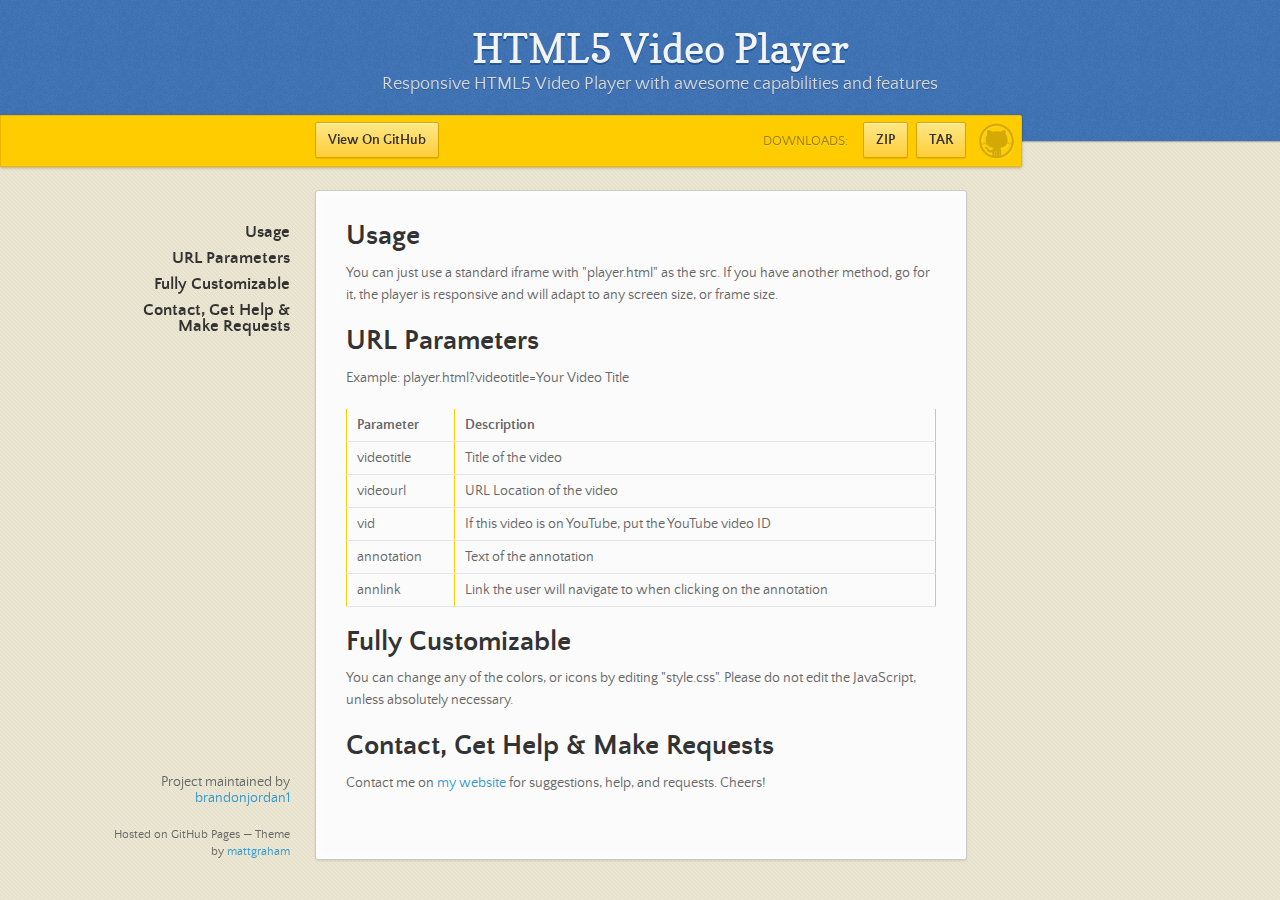
==== index.html @ 50d64924 "Create gh-pages branch via GitHub" ====
<!doctype html>
<html>
  <head>
    <meta charset="utf-8">
    <meta http-equiv="X-UA-Compatible" content="chrome=1">
    <title>HTML5 Video Player by brandonjordan1</title>
    <link rel="stylesheet" href="stylesheets/styles.css">
    <link rel="stylesheet" href="stylesheets/pygment_trac.css">
    <script src="https://ajax.googleapis.com/ajax/libs/jquery/1.7.1/jquery.min.js"></script>
    <script src="javascripts/main.js"></script>
    <!--[if lt IE 9]>
      <script src="//html5shiv.googlecode.com/svn/trunk/html5.js"></script>
    <![endif]-->
    <meta name="viewport" content="width=device-width, initial-scale=1, user-scalable=no">

  </head>
  <body>

      <header>
        <h1>HTML5 Video Player</h1>
        <p>Responsive HTML5 Video Player with awesome capabilities and features</p>
      </header>

      <div id="banner">
        <span id="logo"></span>

        <a href="https://github.com/brandonjordan1/HTML5-Video-Player" class="button fork"><strong>View On GitHub</strong></a>
        <div class="downloads">
          <span>Downloads:</span>
          <ul>
            <li><a href="https://github.com/brandonjordan1/HTML5-Video-Player/zipball/master" class="button">ZIP</a></li>
            <li><a href="https://github.com/brandonjordan1/HTML5-Video-Player/tarball/master" class="button">TAR</a></li>
          </ul>
        </div>
      </div><!-- end banner -->

    <div class="wrapper">
      <nav>
        <ul></ul>
      </nav>
      <section>
        <h1>
<a name="usage" class="anchor" href="#usage"><span class="octicon octicon-link"></span></a>Usage</h1>

<p>You can just use a standard iframe with "player.html" as the src. If you have another method, go for it, the player is responsive and will adapt to any screen size, or frame size.</p>

<h1>
<a name="url-parameters" class="anchor" href="#url-parameters"><span class="octicon octicon-link"></span></a>URL Parameters</h1>

<p>Example: player.html?videotitle=Your Video Title</p>

<table>
<tr>
<td><b>Parameter</b></td>
<td><b>Description</b></td>
</tr>
<tr>
<td>videotitle</td>
<td>Title of the video</td>
</tr>
<tr>
<td>videourl</td>
<td>URL Location of the video</td>
</tr>
<tr>
<td>vid</td>
<td>If this video is on YouTube, put the YouTube video ID</td>
</tr>
<tr>
<td>annotation</td>
<td>Text of the annotation</td>
</tr>
<tr>
<td>annlink</td>
<td>Link the user will navigate to when clicking on the annotation</td>
</tr>
</table><h1>
<a name="fully-customizable" class="anchor" href="#fully-customizable"><span class="octicon octicon-link"></span></a>Fully Customizable</h1>

<p>You can change any of the colors, or icons by editing "style.css". Please do not edit the JavaScript, unless absolutely necessary.</p>

<h1>
<a name="contact-get-help--make-requests" class="anchor" href="#contact-get-help--make-requests"><span class="octicon octicon-link"></span></a>Contact, Get Help &amp; Make Requests</h1>

<p>Contact me on <a href="http://brandon-jordan.weebly.com/contact-me" target="_blank">my website</a> for suggestions, help, and requests. Cheers!</p>
      </section>
      <footer>
        <p>Project maintained by <a href="https://github.com/brandonjordan1">brandonjordan1</a></p>
        <p><small>Hosted on GitHub Pages &mdash; Theme by <a href="https://twitter.com/michigangraham">mattgraham</a></small></p>
      </footer>
    </div>
    <!--[if !IE]><script>fixScale(document);</script><![endif]-->
    
  </body>
</html>
---- stylesheets/styles.css ----
/*
Leap Day for GitHub Pages
by Matt Graham
*/
@font-face {
  font-family: 'Quattrocento Sans';
  src: url("../fonts/quattrocentosans-bold-webfont.eot");
  src: url("../fonts/quattrocentosans-bold-webfont.eot?#iefix") format("embedded-opentype"), url("../fonts/quattrocentosans-bold-webfont.woff") format("woff"), url("../fonts/quattrocentosans-bold-webfont.ttf") format("truetype"), url("../fonts/quattrocentosans-bold-webfont.svg#QuattrocentoSansBold") format("svg");
  font-weight: bold;
  font-style: normal;
}

@font-face {
  font-family: 'Quattrocento Sans';
  src: url("../fonts/quattrocentosans-bolditalic-webfont.eot");
  src: url("../fonts/quattrocentosans-bolditalic-webfont.eot?#iefix") format("embedded-opentype"), url("../fonts/quattrocentosans-bolditalic-webfont.woff") format("woff"), url("../fonts/quattrocentosans-bolditalic-webfont.ttf") format("truetype"), url("../fonts/quattrocentosans-bolditalic-webfont.svg#QuattrocentoSansBoldItalic") format("svg");
  font-weight: bold;
  font-style: italic;
}

@font-face {
  font-family: 'Quattrocento Sans';
  src: url("../fonts/quattrocentosans-italic-webfont.eot");
  src: url("../fonts/quattrocentosans-italic-webfont.eot?#iefix") format("embedded-opentype"), url("../fonts/quattrocentosans-italic-webfont.woff") format("woff"), url("../fonts/quattrocentosans-italic-webfont.ttf") format("truetype"), url("../fonts/quattrocentosans-italic-webfont.svg#QuattrocentoSansItalic") format("svg");
  font-weight: normal;
  font-style: italic;
}

@font-face {
  font-family: 'Quattrocento Sans';
  src: url("../fonts/quattrocentosans-regular-webfont.eot");
  src: url("../fonts/quattrocentosans-regular-webfont.eot?#iefix") format("embedded-opentype"), url("../fonts/quattrocentosans-regular-webfont.woff") format("woff"), url("../fonts/quattrocentosans-regular-webfont.ttf") format("truetype"), url("../fonts/quattrocentosans-regular-webfont.svg#QuattrocentoSansRegular") format("svg");
  font-weight: normal;
  font-style: normal;
}

@font-face {
  font-family: 'Copse';
  src: url("../fonts/copse-regular-webfont.eot");
  src: url("../fonts/copse-regular-webfont.eot?#iefix") format("embedded-opentype"), url("../fonts/copse-regular-webfont.woff") format("woff"), url("../fonts/copse-regular-webfont.ttf") format("truetype"), url("../fonts/copse-regular-webfont.svg#CopseRegular") format("svg");
  font-weight: normal;
  font-style: normal;
}

/* normalize.css 2012-02-07T12:37 UTC - http://github.com/necolas/normalize.css */
/* =============================================================================
   HTML5 display definitions
   ========================================================================== */
/*
 * Corrects block display not defined in IE6/7/8/9 & FF3
 */
article,
aside,
details,
figcaption,
figure,
footer,
header,
hgroup,
nav,
section,
summary {
  display: block;
}

/*
 * Corrects inline-block display not defined in IE6/7/8/9 & FF3
 */
audio,
canvas,
video {
  display: inline-block;
  *display: inline;
  *zoom: 1;
}

/*
 * Prevents modern browsers from displaying 'audio' without controls
 */
audio:not([controls]) {
  display: none;
}

/*
 * Addresses styling for 'hidden' attribute not present in IE7/8/9, FF3, S4
 * Known issue: no IE6 support
 */
[hidden] {
  display: none;
}

/* =============================================================================
   Base
   ========================================================================== */
/*
 * 1. Corrects text resizing oddly in IE6/7 when body font-size is set using em units
 *    http://clagnut.com/blog/348/#c790
 * 2. Prevents iOS text size adjust after orientation change, without disabling user zoom
 *    www.456bereastreet.com/archive/201012/controlling_text_size_in_safari_for_ios_without_disabling_user_zoom/
 */
html {
  font-size: 100%;
  /* 1 */
  -webkit-text-size-adjust: 100%;
  /* 2 */
  -ms-text-size-adjust: 100%;
  /* 2 */
}

/*
 * Addresses font-family inconsistency between 'textarea' and other form elements.
 */
html,
button,
input,
select,
textarea {
  font-family: sans-serif;
}

/*
 * Addresses margins handled incorrectly in IE6/7
 */
body {
  margin: 0;
}

/* =============================================================================
   Links
   ========================================================================== */
/*
 * Addresses outline displayed oddly in Chrome
 */
a:focus {
  outline: thin dotted;
}

/*
 * Improves readability when focused and also mouse hovered in all browsers
 * people.opera.com/patrickl/experiments/keyboard/test
 */
a:hover,
a:active {
  outline: 0;
}

/* =============================================================================
   Typography
   ========================================================================== */
/*
 * Addresses font sizes and margins set differently in IE6/7
 * Addresses font sizes within 'section' and 'article' in FF4+, Chrome, S5
 */
h1 {
  font-size: 2em;
  margin: 0.67em 0;
}

h2 {
  font-size: 1.5em;
  margin: 0.83em 0;
}

h3 {
  font-size: 1.17em;
  margin: 1em 0;
}

h4 {
  font-size: 1em;
  margin: 1.33em 0;
}

h5 {
  font-size: 0.83em;
  margin: 1.67em 0;
}

h6 {
  font-size: 0.75em;
  margin: 2.33em 0;
}

/*
 * Addresses styling not present in IE7/8/9, S5, Chrome
 */
abbr[title] {
  border-bottom: 1px dotted;
}

/*
 * Addresses style set to 'bolder' in FF3+, S4/5, Chrome
*/
b,
strong {
  font-weight: bold;
}

blockquote {
  margin: 1em 40px;
}

/*
 * Addresses styling not present in S5, Chrome
 */
dfn {
  font-style: italic;
}

/*
 * Addresses styling not present in IE6/7/8/9
 */
mark {
  background: #ff0;
  color: #000;
}

/*
 * Addresses margins set differently in IE6/7
 */
p,
pre {
  margin: 1em 0;
}

/*
 * Corrects font family set oddly in IE6, S4/5, Chrome
 * en.wikipedia.org/wiki/User:Davidgothberg/Test59
 */
pre,
code,
kbd,
samp {
  font-family: monospace, serif;
  _font-family: 'courier new', monospace;
  font-size: 1em;
}

/*
 * 1. Addresses CSS quotes not supported in IE6/7
 * 2. Addresses quote property not supported in S4
 */
/* 1 */
q {
  quotes: none;
}

/* 2 */
q:before,
q:after {
  content: '';
  content: none;
}

small {
  font-size: 75%;
}

/*
 * Prevents sub and sup affecting line-height in all browsers
 * gist.github.com/413930
 */
sub,
sup {
  font-size: 75%;
  line-height: 0;
  position: relative;
  vertical-align: baseline;
}

sup {
  top: -0.5em;
}

sub {
  bottom: -0.25em;
}

/* =============================================================================
   Lists
   ========================================================================== */
/*
 * Addresses margins set differently in IE6/7
 */
dl,
menu,
ol,
ul {
  margin: 1em 0;
}

dd {
  margin: 0 0 0 40px;
}

/*
 * Addresses paddings set differently in IE6/7
 */
menu,
ol,
ul {
  padding: 0 0 0 40px;
}

/*
 * Corrects list images handled incorrectly in IE7
 */
nav ul,
nav ol {
  list-style: none;
  list-style-image: none;
}

/* =============================================================================
   Embedded content
   ========================================================================== */
/*
 * 1. Removes border when inside 'a' element in IE6/7/8/9, FF3
 * 2. Improves image quality when scaled in IE7
 *    code.flickr.com/blog/2008/11/12/on-ui-quality-the-little-things-client-side-image-resizing/
 */
img {
  border: 0;
  /* 1 */
  -ms-interpolation-mode: bicubic;
  /* 2 */
}

/*
 * Corrects overflow displayed oddly in IE9
 */
svg:not(:root) {
  overflow: hidden;
}

/* =============================================================================
   Figures
   ========================================================================== */
/*
 * Addresses margin not present in IE6/7/8/9, S5, O11
 */
figure {
  margin: 0;
}

/* =============================================================================
   Forms
   ========================================================================== */
/*
 * Corrects margin displayed oddly in IE6/7
 */
form {
  margin: 0;
}

/*
 * Define consistent border, margin, and padding
 */
fieldset {
  border: 1px solid #c0c0c0;
  margin: 0 2px;
  padding: 0.35em 0.625em 0.75em;
}

/*
 * 1. Corrects color not being inherited in IE6/7/8/9
 * 2. Corrects text not wrapping in FF3 
 * 3. Corrects alignment displayed oddly in IE6/7
 */
legend {
  border: 0;
  /* 1 */
  padding: 0;
  white-space: normal;
  /* 2 */
  *margin-left: -7px;
  /* 3 */
}

/*
 * 1. Corrects font size not being inherited in all browsers
 * 2. Addresses margins set differently in IE6/7, FF3+, S5, Chrome
 * 3. Improves appearance and consistency in all browsers
 */
button,
input,
select,
textarea {
  font-size: 100%;
  /* 1 */
  margin: 0;
  /* 2 */
  vertical-align: baseline;
  /* 3 */
  *vertical-align: middle;
  /* 3 */
}

/*
 * Addresses FF3/4 setting line-height on 'input' using !important in the UA stylesheet
 */
button,
input {
  line-height: normal;
  /* 1 */
}

/*
 * 1. Improves usability and consistency of cursor style between image-type 'input' and others
 * 2. Corrects inability to style clickable 'input' types in iOS
 * 3. Removes inner spacing in IE7 without affecting normal text inputs
 *    Known issue: inner spacing remains in IE6
 */
button,
input[type="button"],
input[type="reset"],
input[type="submit"] {
  cursor: pointer;
  /* 1 */
  -webkit-appearance: button;
  /* 2 */
  *overflow: visible;
  /* 3 */
}

/*
 * Re-set default cursor for disabled elements
 */
button[disabled],
input[disabled] {
  cursor: default;
}

/*
 * 1. Addresses box sizing set to content-box in IE8/9
 * 2. Removes excess padding in IE8/9
 * 3. Removes excess padding in IE7
      Known issue: excess padding remains in IE6
 */
input[type="checkbox"],
input[type="radio"] {
  box-sizing: border-box;
  /* 1 */
  padding: 0;
  /* 2 */
  *height: 13px;
  /* 3 */
  *width: 13px;
  /* 3 */
}

/*
 * 1. Addresses appearance set to searchfield in S5, Chrome
 * 2. Addresses box-sizing set to border-box in S5, Chrome (include -moz to future-proof)
 */
input[type="search"] {
  -webkit-appearance: textfield;
  /* 1 */
  -moz-box-sizing: content-box;
  -webkit-box-sizing: content-box;
  /* 2 */
  box-sizing: content-box;
}

/*
 * Removes inner padding and search cancel button in S5, Chrome on OS X
 */
input[type="search"]::-webkit-search-decoration,
input[type="search"]::-webkit-search-cancel-button {
  -webkit-appearance: none;
}

/*
 * Removes inner padding and border in FF3+
 * www.sitepen.com/blog/2008/05/14/the-devils-in-the-details-fixing-dojos-toolbar-buttons/
 */
button::-moz-focus-inner,
input::-moz-focus-inner {
  border: 0;
  padding: 0;
}

/*
 * 1. Removes default vertical scrollbar in IE6/7/8/9
 * 2. Improves readability and alignment in all browsers
 */
textarea {
  overflow: auto;
  /* 1 */
  vertical-align: top;
  /* 2 */
}

/* =============================================================================
   Tables
   ========================================================================== */
/*
 * Remove most spacing between table cells
 */
table {
  border-collapse: collapse;
  border-spacing: 0;
}

body {
  font: 14px/22px "Quattrocento Sans", "Helvetica Neue", Helvetica, Arial, sans-serif;
  color: #666;
  font-weight: 300;
  margin: 0px;
  padding: 0px 0 20px 0px;
  background: url(../images/body-background.png) #eae6d1;
}

h1, h2, h3, h4, h5, h6 {
  color: #333;
  margin: 0 0 10px;
}

p, ul, ol, table, pre, dl {
  margin: 0 0 20px;
}

h1, h2, h3 {
  line-height: 1.1;
}

h1 {
  font-size: 28px;
}

h2 {
  font-size: 24px;
  color: #393939;
}

h3, h4, h5, h6 {
  color: #666666;
}

h3 {
  font-size: 18px;
  line-height: 24px;
}

a {
  color: #3399cc;
  font-weight: 400;
  text-decoration: none;
}

a small {
  font-size: 11px;
  color: #666;
  margin-top: -0.6em;
  display: block;
}

ul {
  list-style-image: url("../images/bullet.png");
}

strong {
  font-weight: bold;
  color: #333;
}

.wrapper {
  width: 650px;
  margin: 0 auto;
  position: relative;
}

section img {
  max-width: 100%;
}

blockquote {
  border-left: 1px solid #ffcc00;
  margin: 0;
  padding: 0 0 0 20px;
  font-style: italic;
}

code {
  font-family: "Lucida Sans", Monaco, Bitstream Vera Sans Mono, Lucida Console, Terminal;
  font-size: 13px;
  color: #efefef;
  text-shadow: 0px 1px 0px #000;
  margin: 0 4px;
  padding: 2px 6px;
  background: #333;
  -moz-border-radius: 2px;
  -webkit-border-radius: 2px;
  -o-border-radius: 2px;
  -ms-border-radius: 2px;
  -khtml-border-radius: 2px;
  border-radius: 2px;
}

pre {
  padding: 8px 15px;
  background: #333333;
  -moz-border-radius: 3px;
  -webkit-border-radius: 3px;
  -o-border-radius: 3px;
  -ms-border-radius: 3px;
  -khtml-border-radius: 3px;
  border-radius: 3px;
  border: 1px solid #c7c7c7;
  overflow: auto;
  overflow-y: hidden;
}
pre code {
  margin: 0px;
  padding: 0px;
}

table {
  width: 100%;
  border-collapse: collapse;
}

th {
  text-align: left;
  padding: 5px 10px;
  border-bottom: 1px solid #e5e5e5;
  color: #444;
}

td {
  text-align: left;
  padding: 5px 10px;
  border-bottom: 1px solid #e5e5e5;
  border-right: 1px solid #ffcc00;
}
td:first-child {
  border-left: 1px solid #ffcc00;
}

hr {
  border: 0;
  outline: none;
  height: 11px;
  background: transparent url("../images/hr.gif") center center repeat-x;
  margin: 0 0 20px;
}

dt {
  color: #444;
  font-weight: 700;
}

header {
  padding: 25px 20px 40px 20px;
  margin: 0;
  position: fixed;
  top: 0;
  left: 0;
  right: 0;
  width: 100%;
  text-align: center;
  background: url(../images/background.png) #4276b6;
  -moz-box-shadow: 1px 0px 2px rgba(0, 0, 0, 0.75);
  -webkit-box-shadow: 1px 0px 2px rgba(0, 0, 0, 0.75);
  -o-box-shadow: 1px 0px 2px rgba(0, 0, 0, 0.75);
  box-shadow: 1px 0px 2px rgba(0, 0, 0, 0.75);
  z-index: 99;
  -webkit-font-smoothing: antialiased;
  min-height: 76px;
}
header h1 {
  font: 40px/48px "Copse", "Helvetica Neue", Helvetica, Arial, sans-serif;
  color: #f3f3f3;
  text-shadow: 0px 2px 0px #235796;
  margin: 0px;
  white-space: nowrap;
  overflow: hidden;
  text-overflow: ellipsis;
  -o-text-overflow: ellipsis;
  -ms-text-overflow: ellipsis;
}
header p {
  color: #d8d8d8;
  text-shadow: rgba(0, 0, 0, 0.2) 0 1px 0;
  font-size: 18px;
  margin: 0px;
}

#banner {
  z-index: 100;
  left: 0;
  right: 50%;
  height: 50px;
  margin-right: -382px;
  position: fixed;
  top: 115px;
  background: #ffcc00;
  border: 1px solid #f0b500;
  -moz-box-shadow: 0px 1px 3px rgba(0, 0, 0, 0.25);
  -webkit-box-shadow: 0px 1px 3px rgba(0, 0, 0, 0.25);
  -o-box-shadow: 0px 1px 3px rgba(0, 0, 0, 0.25);
  box-shadow: 0px 1px 3px rgba(0, 0, 0, 0.25);
  -moz-border-radius: 0px 2px 2px 0px;
  -webkit-border-radius: 0px 2px 2px 0px;
  -o-border-radius: 0px 2px 2px 0px;
  -ms-border-radius: 0px 2px 2px 0px;
  -khtml-border-radius: 0px 2px 2px 0px;
  border-radius: 0px 2px 2px 0px;
  padding-right: 10px;
}
#banner .button {
  border: 1px solid #dba500;
  background: -webkit-gradient(linear, 50% 0%, 50% 100%, color-stop(0%, #ffe788), color-stop(100%, #ffce38));
  background: -webkit-linear-gradient(#ffe788, #ffce38);
  background: -moz-linear-gradient(#ffe788, #ffce38);
  background: -o-linear-gradient(#ffe788, #ffce38);
  background: -ms-linear-gradient(#ffe788, #ffce38);
  background: linear-gradient(#ffe788, #ffce38);
  -moz-border-radius: 2px;
  -webkit-border-radius: 2px;
  -o-border-radius: 2px;
  -ms-border-radius: 2px;
  -khtml-border-radius: 2px;
  border-radius: 2px;
  -moz-box-shadow: inset 0px 1px 0px rgba(255, 255, 255, 0.4), 0px 1px 1px rgba(0, 0, 0, 0.1);
  -webkit-box-shadow: inset 0px 1px 0px rgba(255, 255, 255, 0.4), 0px 1px 1px rgba(0, 0, 0, 0.1);
  -o-box-shadow: inset 0px 1px 0px rgba(255, 255, 255, 0.4), 0px 1px 1px rgba(0, 0, 0, 0.1);
  box-shadow: inset 0px 1px 0px rgba(255, 255, 255, 0.4), 0px 1px 1px rgba(0, 0, 0, 0.1);
  background-color: #FFE788;
  margin-left: 5px;
  padding: 10px 12px;
  margin-top: 6px;
  line-height: 14px;
  font-size: 14px;
  color: #333;
  font-weight: bold;
  display: inline-block;
  text-align: center;
}
#banner .button:hover {
  background: -webkit-gradient(linear, 50% 0%, 50% 100%, color-stop(0%, #ffe788), color-stop(100%, #ffe788));
  background: -webkit-linear-gradient(#ffe788, #ffe788);
  background: -moz-linear-gradient(#ffe788, #ffe788);
  background: -o-linear-gradient(#ffe788, #ffe788);
  background: -ms-linear-gradient(#ffe788, #ffe788);
  background: linear-gradient(#ffe788, #ffe788);
  background-color: #ffeca0;
}
#banner .fork {
  position: fixed;
  left: 50%;
  margin-left: -325px;
  padding: 10px 12px;
  margin-top: 6px;
  line-height: 14px;
  font-size: 14px;
  background-color: #FFE788;
}
#banner .downloads {
  float: right;
  margin: 0 45px 0 0;
}
#banner .downloads span {
  float: left;
  line-height: 52px;
  font-size: 90%;
  color: #9d7f0d;
  text-transform: uppercase;
  text-shadow: rgba(255, 255, 255, 0.2) 0 1px 0;
}
#banner ul {
  list-style: none;
  height: 40px;
  padding: 0;
  float: left;
  margin-left: 10px;
}
#banner ul li {
  display: inline;
}
#banner ul li a.button {
  background-color: #FFE788;
}
#banner #logo {
  position: absolute;
  height: 36px;
  width: 36px;
  right: 7px;
  top: 7px;
  display: block;
  background: url(../images/octocat-logo.png);
}

section {
  width: 590px;
  padding: 30px 30px 50px 30px;
  margin: 20px 0;
  margin-top: 190px;
  position: relative;
  background: #fbfbfb;
  -moz-border-radius: 3px;
  -webkit-border-radius: 3px;
  -o-border-radius: 3px;
  -ms-border-radius: 3px;
  -khtml-border-radius: 3px;
  border-radius: 3px;
  border: 1px solid #cbcbcb;
  -moz-box-shadow: 0px 1px 2px rgba(0, 0, 0, 0.09), inset 0px 0px 2px 2px rgba(255, 255, 255, 0.5), inset 0 0 5px 5px rgba(255, 255, 255, 0.4);
  -webkit-box-shadow: 0px 1px 2px rgba(0, 0, 0, 0.09), inset 0px 0px 2px 2px rgba(255, 255, 255, 0.5), inset 0 0 5px 5px rgba(255, 255, 255, 0.4);
  -o-box-shadow: 0px 1px 2px rgba(0, 0, 0, 0.09), inset 0px 0px 2px 2px rgba(255, 255, 255, 0.5), inset 0 0 5px 5px rgba(255, 255, 255, 0.4);
  box-shadow: 0px 1px 2px rgba(0, 0, 0, 0.09), inset 0px 0px 2px 2px rgba(255, 255, 255, 0.5), inset 0 0 5px 5px rgba(255, 255, 255, 0.4);
}

small {
  font-size: 12px;
}

nav {
  width: 230px;
  position: fixed;
  top: 220px;
  left: 50%;
  margin-left: -580px;
  text-align: right;
}
nav ul {
  list-style: none;
  list-style-image: none;
  font-size: 14px;
  line-height: 24px;
}
nav ul li {
  padding: 5px 0px;
  line-height: 16px;
}
nav ul li.tag-h1 {
  font-size: 1.2em;
}
nav ul li.tag-h1 a {
  font-weight: bold;
  color: #333;
}
nav ul li.tag-h2 + .tag-h1 {
  margin-top: 10px;
}
nav ul a {
  color: #666;
}
nav ul a:hover {
  color: #999;
}

footer {
  width: 180px;
  position: fixed;
  left: 50%;
  margin-left: -530px;
  bottom: 20px;
  text-align: right;
  line-height: 16px;
}

@media print, screen and (max-width: 1060px) {
  div.wrapper {
    width: auto;
    margin: 0;
  }

  nav {
    display: none;
  }

  header, section, footer {
    float: none;
  }
  header h1, section h1, footer h1 {
    white-space: nowrap;
    overflow: hidden;
    text-overflow: ellipsis;
    -o-text-overflow: ellipsis;
    -ms-text-overflow: ellipsis;
  }

  #banner {
    width: 100%;
  }
  #banner .downloads {
    margin-right: 60px;
  }
  #banner #logo {
    margin-right: 15px;
  }

  section {
    border: 1px solid #e5e5e5;
    border-width: 1px 0;
    padding: 20px auto;
    margin: 190px auto 20px;
    max-width: 600px;
  }

  footer {
    text-align: center;
    margin: 20px auto;
    position: relative;
    left: auto;
    bottom: auto;
    width: auto;
  }
}
@media print, screen and (max-width: 720px) {
  body {
    word-wrap: break-word;
  }

  header {
    padding: 20px 20px;
    margin: 0;
  }
  header h1 {
    font-size: 32px;
    white-space: nowrap;
    overflow: hidden;
    text-overflow: ellipsis;
    -o-text-overflow: ellipsis;
    -ms-text-overflow: ellipsis;
  }
  header p {
    display: none;
  }

  #banner {
    top: 80px;
  }
  #banner .fork {
    float: left;
    display: inline-block;
    margin-left: 0px;
    position: fixed;
    left: 20px;
  }

  section {
    margin-top: 130px;
    margin-bottom: 0px;
    width: auto;
  }

  header ul, header p.view {
    position: static;
  }
}
@media print, screen and (max-width: 480px) {
  header {
    position: relative;
    padding: 5px 0px;
    min-height: 0px;
  }
  header h1 {
    font-size: 24px;
    white-space: nowrap;
    overflow: hidden;
    text-overflow: ellipsis;
    -o-text-overflow: ellipsis;
    -ms-text-overflow: ellipsis;
  }

  section {
    margin-top: 5px;
  }

  #banner {
    display: none;
  }

  header ul {
    display: none;
  }
}
@media print {
  body {
    padding: 0.4in;
    font-size: 12pt;
    color: #444;
  }
}
@media print, screen and (max-height: 680px) {
  footer {
    text-align: center;
    margin: 20px auto;
    position: relative;
    left: auto;
    bottom: auto;
    width: auto;
  }
}
@media print, screen and (max-height: 480px) {
  nav {
    display: none;
  }

  footer {
    text-align: center;
    margin: 20px auto;
    position: relative;
    left: auto;
    bottom: auto;
    width: auto;
  }
}
---- stylesheets/pygment_trac.css ----
.highlight .hll { background-color: #404040 }
.highlight  { color: #d0d0d0 }
.highlight .c { color: #999999; font-style: italic } /* Comment */
.highlight .err { color: #a61717; background-color: #e3d2d2 } /* Error */
.highlight .g { color: #d0d0d0 } /* Generic */
.highlight .k { color: #6ab825; font-weight: normal } /* Keyword */
.highlight .l { color: #d0d0d0 } /* Literal */
.highlight .n { color: #d0d0d0 } /* Name */
.highlight .o { color: #d0d0d0 } /* Operator */
.highlight .x { color: #d0d0d0 } /* Other */
.highlight .p { color: #d0d0d0 } /* Punctuation */
.highlight .cm { color: #999999; font-style: italic } /* Comment.Multiline */
.highlight .cp { color: #cd2828; font-weight: normal } /* Comment.Preproc */
.highlight .c1 { color: #999999; font-style: italic } /* Comment.Single */
.highlight .cs { color: #e50808; font-weight: normal; background-color: #520000 } /* Comment.Special */
.highlight .gd { color: #d22323 } /* Generic.Deleted */
.highlight .ge { color: #d0d0d0; font-style: italic } /* Generic.Emph */
.highlight .gr { color: #d22323 } /* Generic.Error */
.highlight .gh { color: #ffffff; font-weight: normal } /* Generic.Heading */
.highlight .gi { color: #589819 } /* Generic.Inserted */
.highlight .go { color: #cccccc } /* Generic.Output */
.highlight .gp { color: #aaaaaa } /* Generic.Prompt */
.highlight .gs { color: #d0d0d0; font-weight: normal } /* Generic.Strong */
.highlight .gu { color: #ffffff; text-decoration: underline } /* Generic.Subheading */
.highlight .gt { color: #d22323 } /* Generic.Traceback */
.highlight .kc { color: #6ab825; font-weight: normal } /* Keyword.Constant */
.highlight .kd { color: #6ab825; font-weight: normal } /* Keyword.Declaration */
.highlight .kn { color: #6ab825; font-weight: normal } /* Keyword.Namespace */
.highlight .kp { color: #6ab825 } /* Keyword.Pseudo */
.highlight .kr { color: #6ab825; font-weight: normal } /* Keyword.Reserved */
.highlight .kt { color: #6ab825; font-weight: normal } /* Keyword.Type */
.highlight .ld { color: #d0d0d0 } /* Literal.Date */
.highlight .m { color: #3677a9 } /* Literal.Number */
.highlight .s { color: #ff8 } /* Literal.String */
.highlight .na { color: #bbbbbb } /* Name.Attribute */
.highlight .nb { color: #24909d } /* Name.Builtin */
.highlight .nc { color: #447fcf; text-decoration: underline } /* Name.Class */
.highlight .no { color: #40ffff } /* Name.Constant */
.highlight .nd { color: #ffa500 } /* Name.Decorator */
.highlight .ni { color: #d0d0d0 } /* Name.Entity */
.highlight .ne { color: #bbbbbb } /* Name.Exception */
.highlight .nf { color: #447fcf } /* Name.Function */
.highlight .nl { color: #d0d0d0 } /* Name.Label */
.highlight .nn { color: #447fcf; text-decoration: underline } /* Name.Namespace */
.highlight .nx { color: #d0d0d0 } /* Name.Other */
.highlight .py { color: #d0d0d0 } /* Name.Property */
.highlight .nt { color: #6ab825;} /* Name.Tag */
.highlight .nv { color: #40ffff } /* Name.Variable */
.highlight .ow { color: #6ab825; font-weight: normal } /* Operator.Word */
.highlight .w { color: #666666 } /* Text.Whitespace */
.highlight .mf { color: #3677a9 } /* Literal.Number.Float */
.highlight .mh { color: #3677a9 } /* Literal.Number.Hex */
.highlight .mi { color: #3677a9 } /* Literal.Number.Integer */
.highlight .mo { color: #3677a9 } /* Literal.Number.Oct */
.highlight .sb { color: #ff8 } /* Literal.String.Backtick */
.highlight .sc { color: #ff8 } /* Literal.String.Char */
.highlight .sd { color: #ff8 } /* Literal.String.Doc */
.highlight .s2 { color: #ff8 } /* Literal.String.Double */
.highlight .se { color: #ff8 } /* Literal.String.Escape */
.highlight .sh { color: #ff8 } /* Literal.String.Heredoc */
.highlight .si { color: #ff8 } /* Literal.String.Interpol */
.highlight .sx { color: #ffa500 } /* Literal.String.Other */
.highlight .sr { color: #ff8 } /* Literal.String.Regex */
.highlight .s1 { color: #ff8 } /* Literal.String.Single */
.highlight .ss { color: #ff8 } /* Literal.String.Symbol */
.highlight .bp { color: #24909d } /* Name.Builtin.Pseudo */
.highlight .vc { color: #40ffff } /* Name.Variable.Class */
.highlight .vg { color: #40ffff } /* Name.Variable.Global */
.highlight .vi { color: #40ffff } /* Name.Variable.Instance */
.highlight .il { color: #3677a9 } /* Literal.Number.Integer.Long */
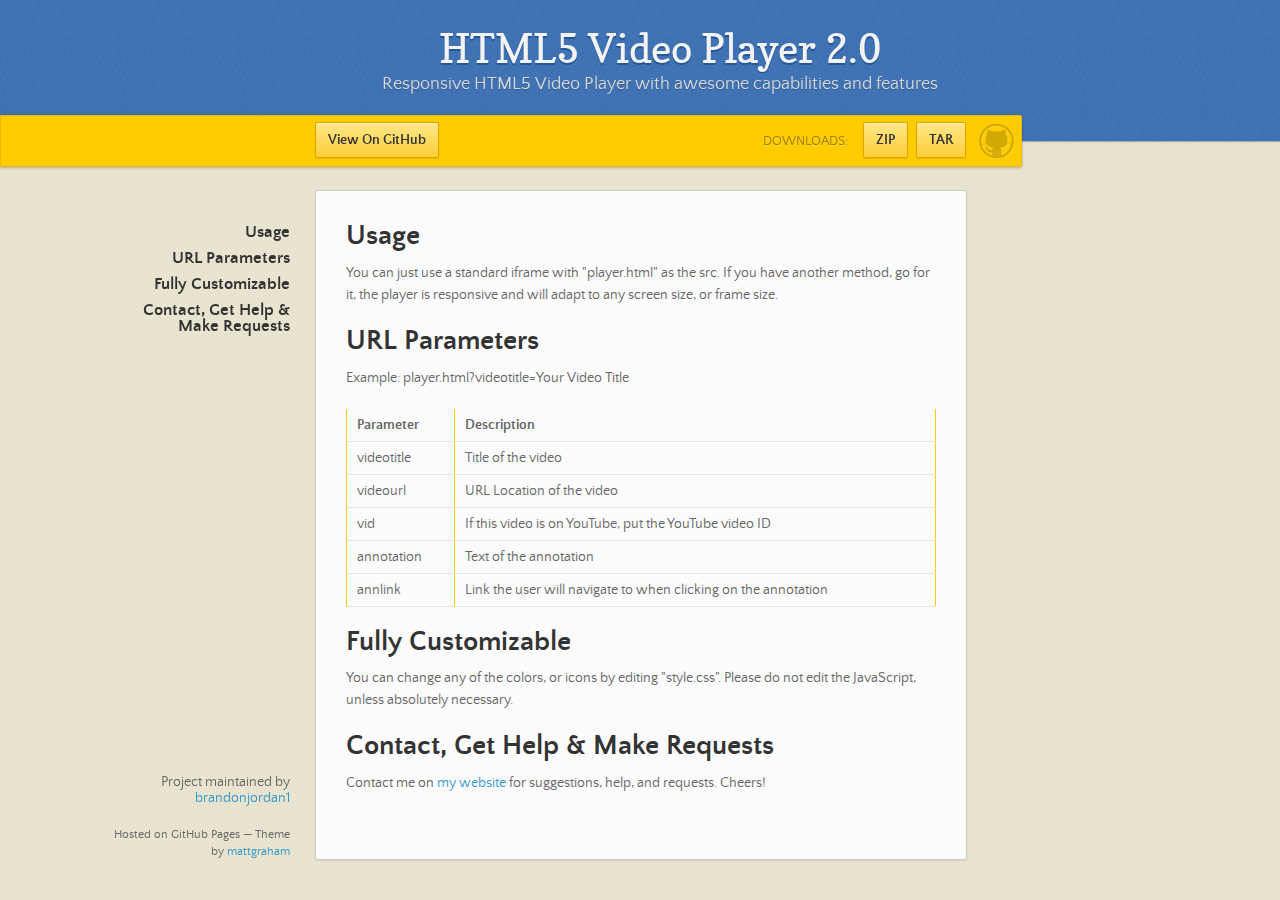
==== commit 131cccc2: "Create gh-pages branch via GitHub" ====
--- a/index.html
+++ b/index.html
@@ -3,7 +3,7 @@
   <head>
     <meta charset="utf-8">
     <meta http-equiv="X-UA-Compatible" content="chrome=1">
-    <title>HTML5 Video Player by brandonjordan1</title>
+    <title>HTML5 Video Player 2.0 by brandonjordan1</title>
     <link rel="stylesheet" href="stylesheets/styles.css">
     <link rel="stylesheet" href="stylesheets/pygment_trac.css">
     <script src="https://ajax.googleapis.com/ajax/libs/jquery/1.7.1/jquery.min.js"></script>
@@ -17,19 +17,19 @@
   <body>
 
       <header>
-        <h1>HTML5 Video Player</h1>
+        <h1>HTML5 Video Player 2.0</h1>
         <p>Responsive HTML5 Video Player with awesome capabilities and features</p>
       </header>
 
       <div id="banner">
         <span id="logo"></span>
 
-        <a href="https://github.com/brandonjordan1/HTML5-Video-Player" class="button fork"><strong>View On GitHub</strong></a>
+        <a href="https://github.com/brandonjordan1/HTML5-Video-Player-2.0" class="button fork"><strong>View On GitHub</strong></a>
         <div class="downloads">
           <span>Downloads:</span>
           <ul>
-            <li><a href="https://github.com/brandonjordan1/HTML5-Video-Player/zipball/master" class="button">ZIP</a></li>
-            <li><a href="https://github.com/brandonjordan1/HTML5-Video-Player/tarball/master" class="button">TAR</a></li>
+            <li><a href="https://github.com/brandonjordan1/HTML5-Video-Player-2.0/zipball/master" class="button">ZIP</a></li>
+            <li><a href="https://github.com/brandonjordan1/HTML5-Video-Player-2.0/tarball/master" class="button">TAR</a></li>
           </ul>
         </div>
       </div><!-- end banner -->
